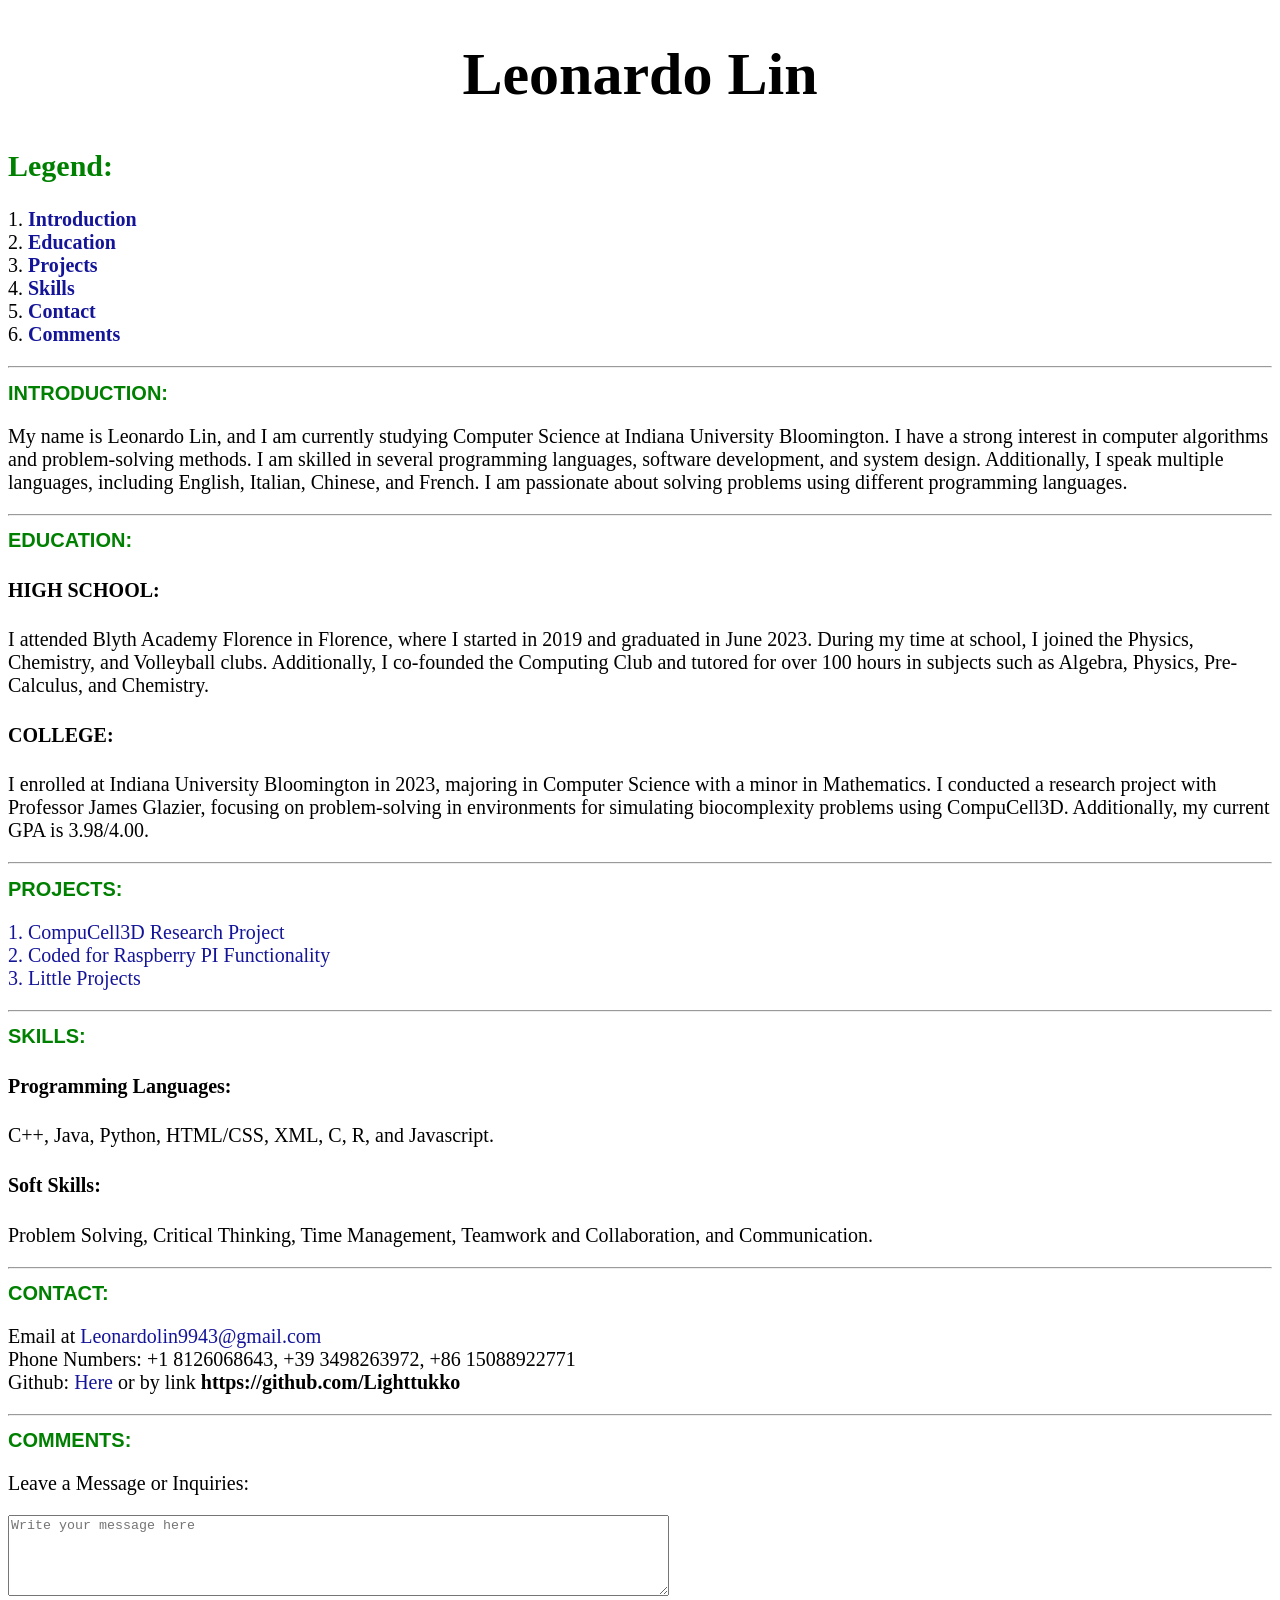
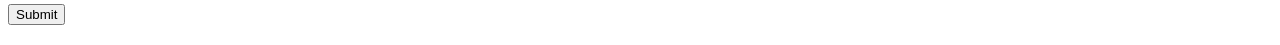
==== index.html @ bfd01613 "personal website" ====
<!DOCTYPE html>
<html lang="en-US">
<head>
    <title>Leonardo Lin</title>
    <link rel="icon" type="image/x-icon" href="user.ico">
    <link rel="stylesheet" href="stylesheet.css">
    <meta charset="utf-8">
    <meta name="viewport" content="width=device-width, initial-scale=1.0">
</head>
<body>
    <h1 class="title">Leonardo Lin</h1>
    <h2 style="color:green;">Legend:</h2>
    <p> 
        1. <b><a href="#introduction">Introduction</a></b><br>
        2. <b><a href="#education">Education</a></b><br>
        3. <b><a href="#projects">Projects</a></b><br>
        4. <b><a href="#skills">Skills</a></b><br>
        5. <b><a href="#contact">Contact</a></b><br>
        6. <b><a href="#comments">Comments</a></b><br>
    </p>

    <hr>

    <h1 id="introduction">INTRODUCTION:</h1>
    <p>
        My name is Leonardo Lin, and I am currently studying Computer Science at Indiana University Bloomington. 
        I have a strong interest in computer algorithms and problem-solving methods. 
        I am skilled in several programming languages, software development, and system design. 
        Additionally, I speak multiple languages, including English, Italian, Chinese, and French. 
        I am passionate about solving problems using different programming languages.
    </p>

    <hr>

    <h1 id ="education">EDUCATION:</h1>
    <h4>HIGH SCHOOL:</h4>
    <p>
        I attended Blyth Academy Florence in Florence, where I started in 2019 and graduated in June 2023. 
        During my time at school, I joined the Physics, Chemistry, and Volleyball clubs. 
        Additionally, I co-founded the Computing Club and tutored for over 100 hours in subjects such as 
        Algebra, Physics, Pre-Calculus, and Chemistry.
    </p>
    <h4>COLLEGE:</h4>
    <p>
        I enrolled at Indiana University Bloomington in 2023, majoring in Computer Science with a minor in Mathematics. 
        I conducted a research project with Professor James Glazier, focusing on 
        problem-solving in environments for simulating biocomplexity problems using CompuCell3D. 
        Additionally, my current GPA is 3.98/4.00.
    </p>

    <hr>

    <h1 id ="projects">PROJECTS:</h1>
    <p>
        <a href="https://github.com/Lighttukko/cc3d-twedit5">1. CompuCell3D Research Project</a><br>
        <a href="https://github.com/Lighttukko/Raspbery-Pi-project">2. Coded for Raspberry PI Functionality</a><br>
        <a href="https://github.com/Lighttukko/personal-projects">3. Little Projects</a><br>
    </p>

    <hr>

    <h1 id="skills">SKILLS:</h1>
    <h4>Programming Languages:</h4>
    <p>
        C++, Java, Python, HTML/CSS, XML, C, R, and Javascript.
    </p>
    <h4>Soft Skills:</h4>
    <p>
        Problem Solving, Critical Thinking, Time Management, Teamwork and Collaboration, and Communication.
    </p>

    <hr>

    <h1 id="contact">CONTACT:</h1>
    <p>
        Email at <a href="mailto:Leonardolin9943@gmail.com">Leonardolin9943@gmail.com</a><br>
        Phone Numbers: +1 8126068643, +39 3498263972, +86 15088922771<br>
        Github: <a href="https://github.com/Lighttukko">Here</a> or by link <b>https://github.com/Lighttukko</b><br>
    </p>

    <hr>
    
    <h1 id="comments">COMMENTS:</h1>
    <p>
    Leave a Message or Inquiries:

    <form id="messageForm">
    <textarea id="message" placeholder="Write your message here" rows="5" cols="80"></textarea>
    <br>
    <button type="button" onclick="sub_mess()">Submit</button>
    </form>
        <script>
            function sub_mess() {
                // storing the message to local var.
                let userMessage = document.getElementById("message").value;

                //connect
                fetch("http://127.0.0.1:5000/submit", {  // backend website/location
                    method: "POST",
                    headers: { "Content-Type" : "application/json"},
                    body: JSON.stringify({ message : userMessage })
                })
                .then(response => response.json())
                .then(data => {
                    alert(data.message);  // Show the message from the serveer.
                })
                .catch(error => {
                    console.error("Error:", error);
                    alert("Failed to send message.");
                });
            }
        </script>
    </p>

</body>
</html>
---- stylesheet.css ----
h1.title{
font-family:"Brush Script MT";
text-align:center;
font-size:60px;
color:black;
}

h1{
font-family:Arial;
color:green;
font-size:20px;
}

body{
font=family:"Times New Roman";
font-size:20px;
}

a:link{
color: rgb(20, 20, 153);
background-color: transparent;
text-decoration: none;
}

a:visited{
color: rgb(60, 60, 255);
background-color: transparent;
text-decoration: none;
}

a:hover{
color: red;
background-color: transparent;
text-decoration: underline;
}

a:active{
color: yellow;
background-color: transparent;
text-decoration: underline;
}
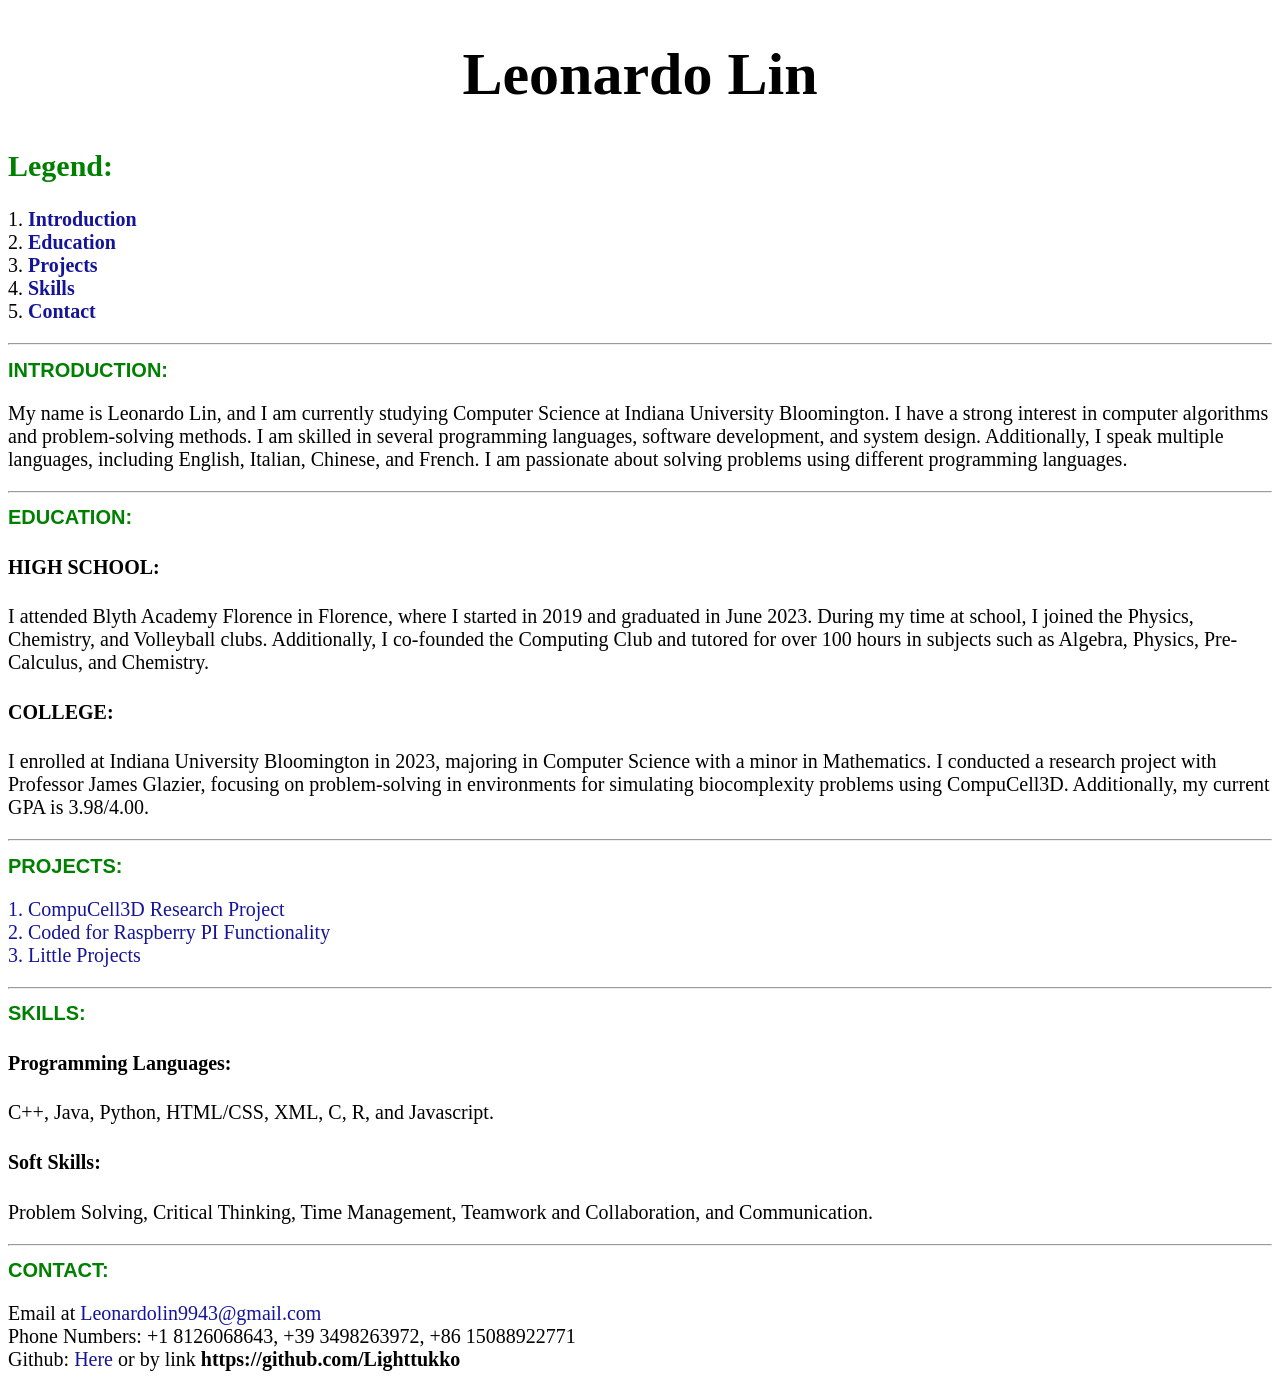
==== commit 99eee3d3: "update" ====
--- a/index.html
+++ b/index.html
@@ -16,7 +16,7 @@
         3. <b><a href="#projects">Projects</a></b><br>
         4. <b><a href="#skills">Skills</a></b><br>
         5. <b><a href="#contact">Contact</a></b><br>
-        6. <b><a href="#comments">Comments</a></b><br>
+        <!--6. <b><a href="#comments">Comments</a></b><br>-->
     </p>
 
     <hr>
@@ -77,7 +77,7 @@
         Phone Numbers: +1 8126068643, +39 3498263972, +86 15088922771<br>
         Github: <a href="https://github.com/Lighttukko">Here</a> or by link <b>https://github.com/Lighttukko</b><br>
     </p>
-
+<!--
     <hr>
     
     <h1 id="comments">COMMENTS:</h1>
@@ -95,7 +95,7 @@
                 let userMessage = document.getElementById("message").value;
 
                 //connect
-                fetch("http://127.0.0.1:5000/submit", {  // backend website/location
+                fetch("https://website-private-backend.onrender.com/submit", {  // backend website/location
                     method: "POST",
                     headers: { "Content-Type" : "application/json"},
                     body: JSON.stringify({ message : userMessage })
@@ -111,6 +111,7 @@
             }
         </script>
     </p>
+-->
 
 </body>
 </html>
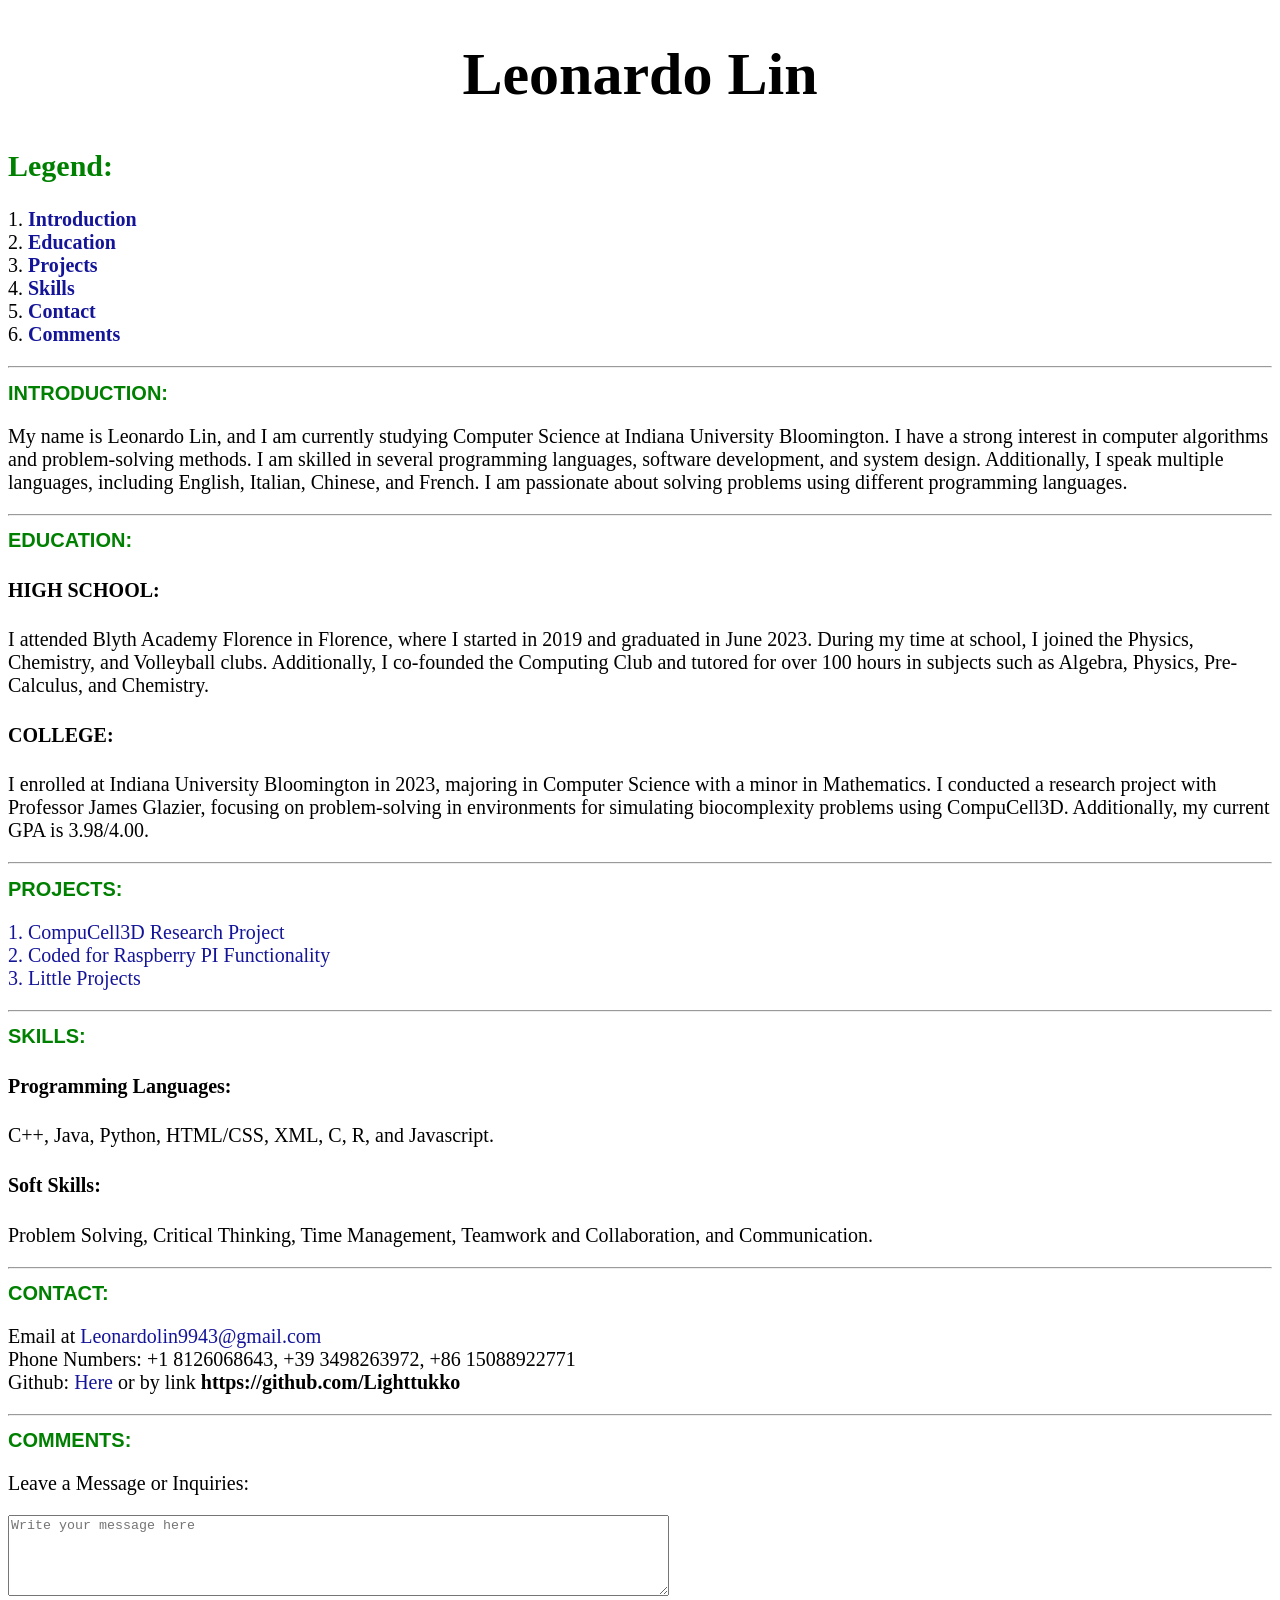
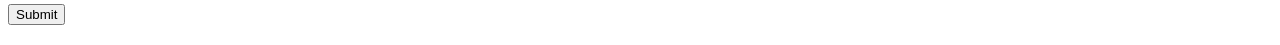
==== commit d6470973: "update" ====
--- a/index.html
+++ b/index.html
@@ -16,7 +16,7 @@
         3. <b><a href="#projects">Projects</a></b><br>
         4. <b><a href="#skills">Skills</a></b><br>
         5. <b><a href="#contact">Contact</a></b><br>
-        <!--6. <b><a href="#comments">Comments</a></b><br>-->
+        6. <b><a href="#comments">Comments</a></b><br>
     </p>
 
     <hr>
@@ -77,7 +77,7 @@
         Phone Numbers: +1 8126068643, +39 3498263972, +86 15088922771<br>
         Github: <a href="https://github.com/Lighttukko">Here</a> or by link <b>https://github.com/Lighttukko</b><br>
     </p>
-<!--
+
     <hr>
     
     <h1 id="comments">COMMENTS:</h1>
@@ -111,7 +111,7 @@
             }
         </script>
     </p>
--->
+
 
 </body>
 </html>
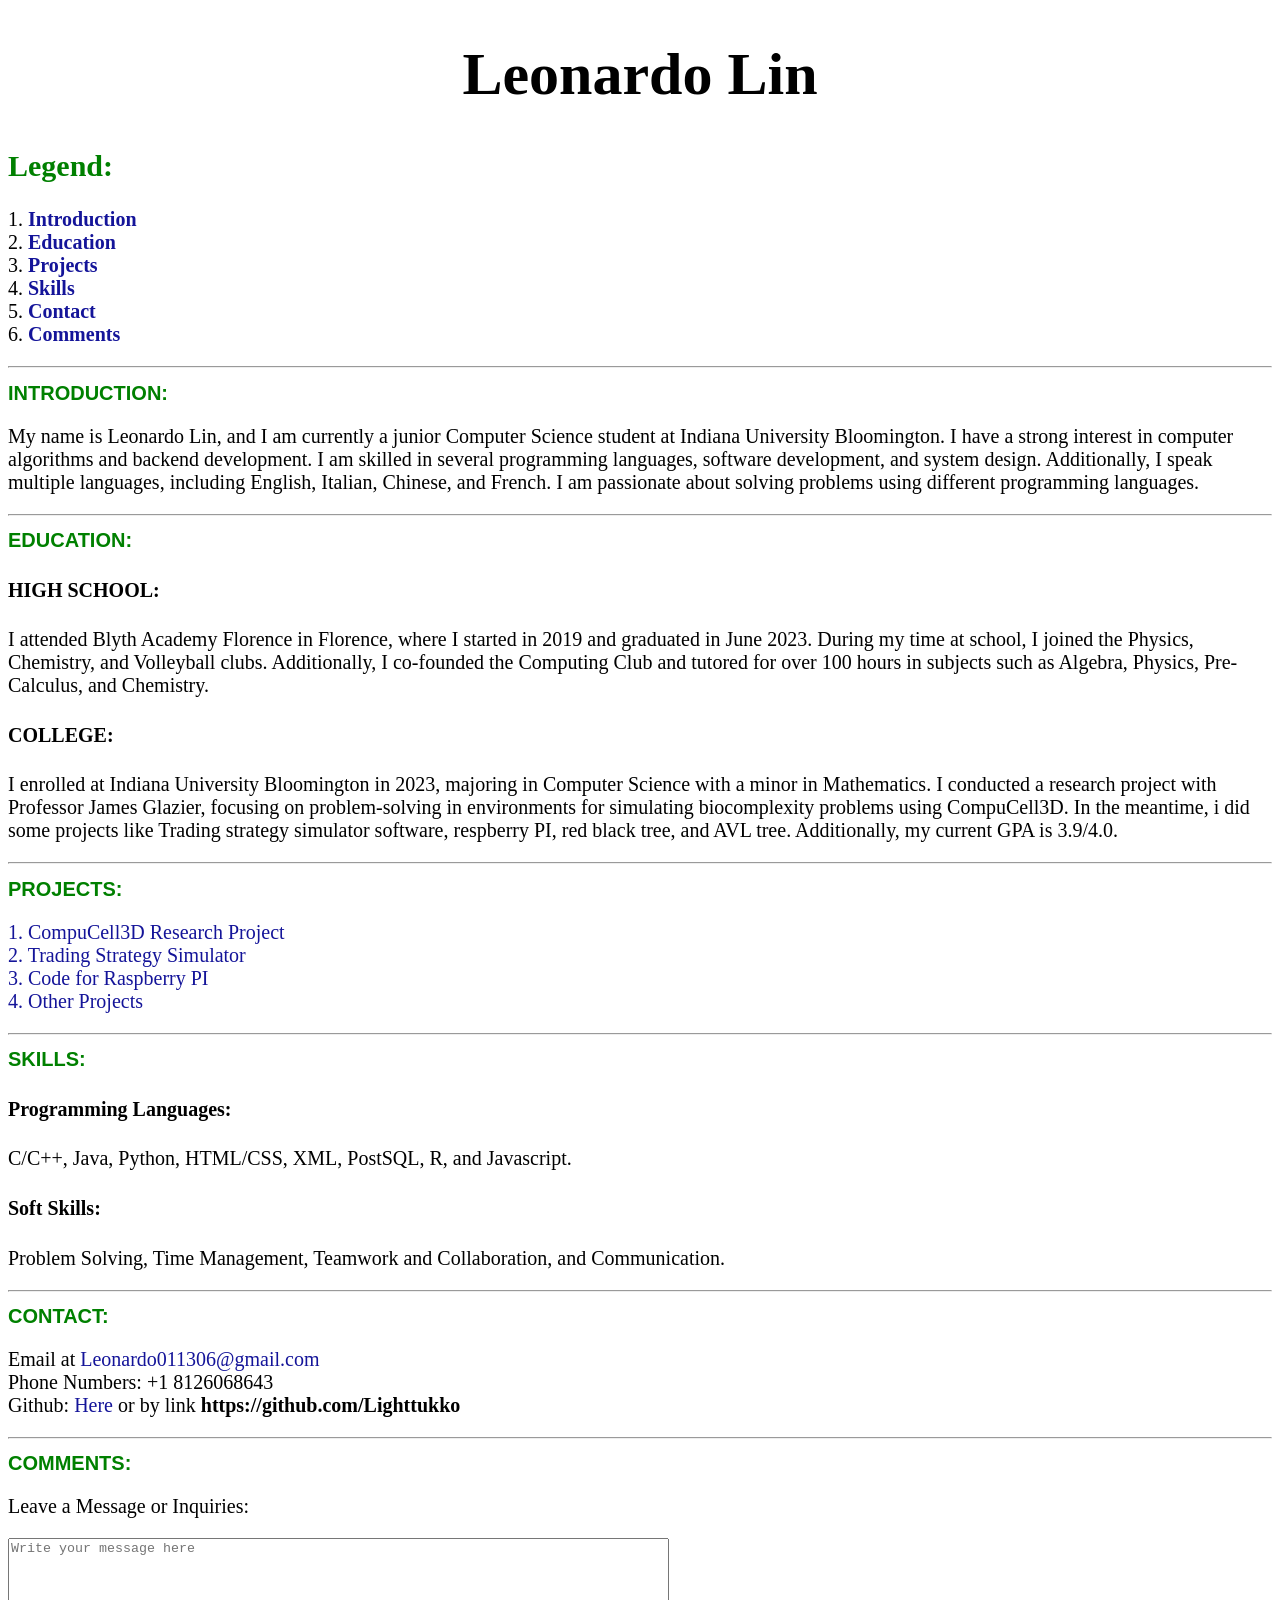
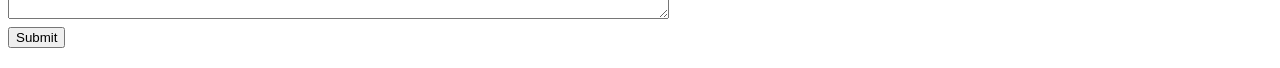
==== commit 44180e09: "profile update" ====
--- a/index.html
+++ b/index.html
@@ -23,8 +23,8 @@
 
     <h1 id="introduction">INTRODUCTION:</h1>
     <p>
-        My name is Leonardo Lin, and I am currently studying Computer Science at Indiana University Bloomington. 
-        I have a strong interest in computer algorithms and problem-solving methods. 
+        My name is Leonardo Lin, and I am currently a junior Computer Science student at Indiana University Bloomington. 
+        I have a strong interest in computer algorithms and backend development. 
         I am skilled in several programming languages, software development, and system design. 
         Additionally, I speak multiple languages, including English, Italian, Chinese, and French. 
         I am passionate about solving problems using different programming languages.
@@ -45,7 +45,8 @@
         I enrolled at Indiana University Bloomington in 2023, majoring in Computer Science with a minor in Mathematics. 
         I conducted a research project with Professor James Glazier, focusing on 
         problem-solving in environments for simulating biocomplexity problems using CompuCell3D. 
-        Additionally, my current GPA is 3.98/4.00.
+        In the meantime, i did some projects like Trading strategy simulator software, respberry PI, red black tree, and AVL tree.
+        Additionally, my current GPA is 3.9/4.0.
     </p>
 
     <hr>
@@ -53,8 +54,9 @@
     <h1 id ="projects">PROJECTS:</h1>
     <p>
         <a href="https://github.com/Lighttukko/cc3d-twedit5">1. CompuCell3D Research Project</a><br>
-        <a href="https://github.com/Lighttukko/Raspbery-Pi-project">2. Coded for Raspberry PI Functionality</a><br>
-        <a href="https://github.com/Lighttukko/personal-projects">3. Little Projects</a><br>
+        <a href="https://github.com/Lighttukko/Personal-Projects/tree/main/Trading%20strategy%20simulator">2. Trading Strategy Simulator</a><br>
+        <a href="https://github.com/Lighttukko/Personal-Projects//tree/main/Raspberry-PI">3. Code for Raspberry PI</a><br>
+        <a href="https://github.com/Lighttukko/personal-projects">4. Other Projects</a><br>
     </p>
 
     <hr>
@@ -62,19 +64,19 @@
     <h1 id="skills">SKILLS:</h1>
     <h4>Programming Languages:</h4>
     <p>
-        C++, Java, Python, HTML/CSS, XML, C, R, and Javascript.
+        C/C++, Java, Python, HTML/CSS, XML, PostSQL, R, and Javascript.
     </p>
     <h4>Soft Skills:</h4>
     <p>
-        Problem Solving, Critical Thinking, Time Management, Teamwork and Collaboration, and Communication.
+        Problem Solving, Time Management, Teamwork and Collaboration, and Communication.
     </p>
 
     <hr>
 
     <h1 id="contact">CONTACT:</h1>
     <p>
-        Email at <a href="mailto:Leonardolin9943@gmail.com">Leonardolin9943@gmail.com</a><br>
-        Phone Numbers: +1 8126068643, +39 3498263972, +86 15088922771<br>
+        Email at <a href="mailto:Leonardo011306@gmail.com">Leonardo011306@gmail.com</a><br>
+        Phone Numbers: +1 8126068643<br>
         Github: <a href="https://github.com/Lighttukko">Here</a> or by link <b>https://github.com/Lighttukko</b><br>
     </p>
 
@@ -112,6 +114,5 @@
         </script>
     </p>
 
-
 </body>
 </html>
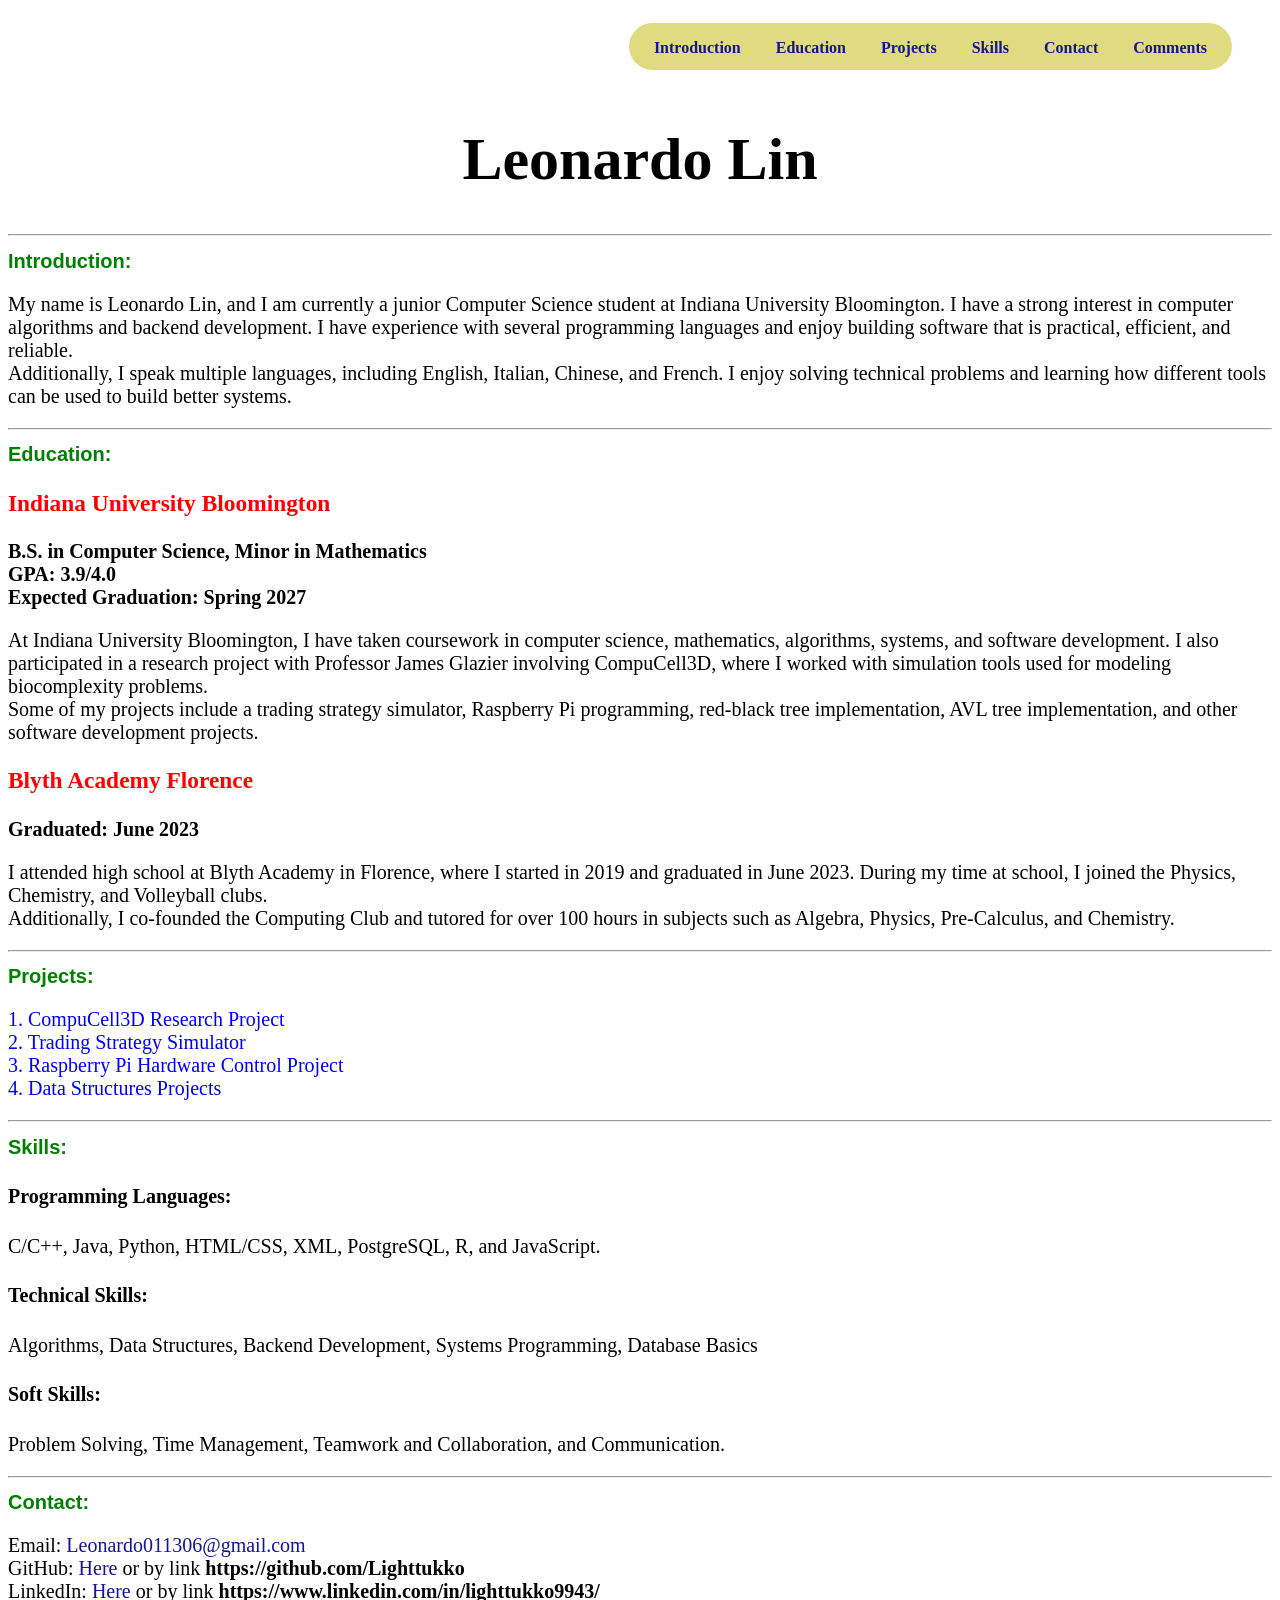
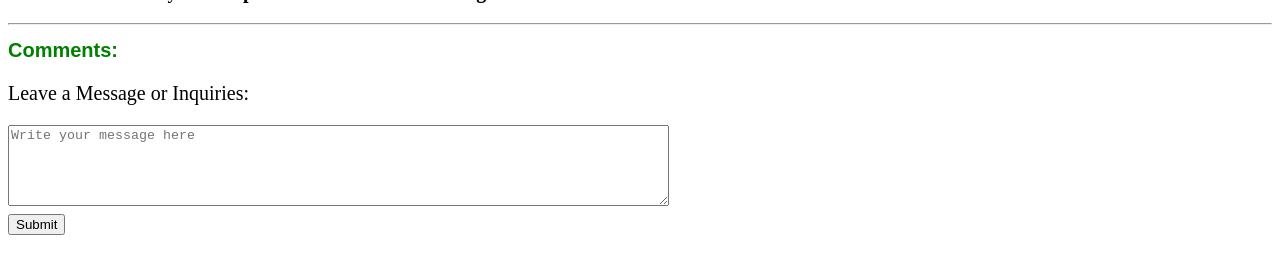
==== commit 2c289c74: "front end update" ====
--- a/index.html
+++ b/index.html
@@ -8,63 +8,81 @@
     <meta name="viewport" content="width=device-width, initial-scale=1.0">
 </head>
 <body>
+<nav>
+  <ul>
+    <li><a href="#introduction">Introduction</a></li>
+    <li><a href="#education">Education</a></li>
+    <li><a href="#projects">Projects</a></li>
+    <li><a href="#skills">Skills</a></li>
+    <li><a href="#contact">Contact</a></li>
+    <li><a href="#comments">Comments</a></li>
+  </ul>
+</nav>
     <h1 class="title">Leonardo Lin</h1>
-    <h2 style="color:green;">Legend:</h2>
-    <p> 
+    <!-- <h2 style="color:green;">Legend:</h2> -->
+    <!-- <p> 
+        
         1. <b><a href="#introduction">Introduction</a></b><br>
         2. <b><a href="#education">Education</a></b><br>
         3. <b><a href="#projects">Projects</a></b><br>
         4. <b><a href="#skills">Skills</a></b><br>
         5. <b><a href="#contact">Contact</a></b><br>
         6. <b><a href="#comments">Comments</a></b><br>
+    </p> -->
+
+    <hr>
+
+    <h1 id="introduction">Introduction:</h1>
+    <p>
+        My name is Leonardo Lin, and I am currently a junior Computer Science student at Indiana University Bloomington. 
+        I have a strong interest in computer algorithms and backend development. 
+        I have experience with several programming languages and enjoy building software that is practical, efficient, and reliable.<br>
+        Additionally, I speak multiple languages, including English, Italian, Chinese, and French. 
+        I enjoy solving technical problems and learning how different tools can be used to build better systems.
     </p>
 
     <hr>
 
-    <h1 id="introduction">INTRODUCTION:</h1>
+    <h1 id ="education">Education:</h1>
+    <h3 style="color:red;"></h3style>Indiana University Bloomington</h3>
+    <b>
+        B.S. in Computer Science, Minor in Mathematics<br>
+        GPA: 3.9/4.0<br>
+        Expected Graduation: Spring 2027<br>
+    </b>
     <p>
-        My name is Leonardo Lin, and I am currently a junior Computer Science student at Indiana University Bloomington. 
-        I have a strong interest in computer algorithms and backend development. 
-        I am skilled in several programming languages, software development, and system design. 
-        Additionally, I speak multiple languages, including English, Italian, Chinese, and French. 
-        I am passionate about solving problems using different programming languages.
+        At Indiana University Bloomington, I have taken coursework in computer science, mathematics, algorithms, systems, and software development. I also participated in a research project with Professor James Glazier involving CompuCell3D, where I worked with simulation tools used for modeling biocomplexity problems.
+        <br>
+        Some of my projects include a trading strategy simulator, Raspberry Pi programming, red-black tree implementation, AVL tree implementation, and other software development projects.
+    </p>
+    <h3 style="color:red;"> Blyth Academy Florence</h3>
+    <b>Graduated: June 2023</b>
+    <p>
+        I attended high school at Blyth Academy in Florence, where I started in 2019 and graduated in June 2023. 
+        During my time at school, I joined the Physics, Chemistry, and Volleyball clubs. <br>
+        Additionally, I co-founded the Computing Club and tutored for over 100 hours in subjects such as 
+        Algebra, Physics, Pre-Calculus, and Chemistry.
+    </p>
+    <hr>
+
+    <h1 id ="projects">Projects:</h1>
+    <p class="project-links">
+        <a href="https://github.com/Lighttukko/cc3d-twedit5">1. CompuCell3D Research Project</a><br>
+        <a href="https://github.com/Lighttukko/Personal-Projects/tree/main/Trading%20strategy%20simulator">2. Trading Strategy Simulator</a><br>
+        <a href="https://github.com/Lighttukko/Personal-Projects//tree/main/Raspberry-PI">3. Raspberry Pi Hardware Control Project</a><br>
+        <a href="https://github.com/Lighttukko/personal-projects">4. Data Structures Projects</a><br>
     </p>
 
     <hr>
 
-    <h1 id ="education">EDUCATION:</h1>
-    <h4>HIGH SCHOOL:</h4>
-    <p>
-        I attended Blyth Academy Florence in Florence, where I started in 2019 and graduated in June 2023. 
-        During my time at school, I joined the Physics, Chemistry, and Volleyball clubs. 
-        Additionally, I co-founded the Computing Club and tutored for over 100 hours in subjects such as 
-        Algebra, Physics, Pre-Calculus, and Chemistry.
-    </p>
-    <h4>COLLEGE:</h4>
-    <p>
-        I enrolled at Indiana University Bloomington in 2023, majoring in Computer Science with a minor in Mathematics. 
-        I conducted a research project with Professor James Glazier, focusing on 
-        problem-solving in environments for simulating biocomplexity problems using CompuCell3D. 
-        In the meantime, i did some projects like Trading strategy simulator software, respberry PI, red black tree, and AVL tree.
-        Additionally, my current GPA is 3.9/4.0.
-    </p>
-
-    <hr>
-
-    <h1 id ="projects">PROJECTS:</h1>
-    <p>
-        <a href="https://github.com/Lighttukko/cc3d-twedit5">1. CompuCell3D Research Project</a><br>
-        <a href="https://github.com/Lighttukko/Personal-Projects/tree/main/Trading%20strategy%20simulator">2. Trading Strategy Simulator</a><br>
-        <a href="https://github.com/Lighttukko/Personal-Projects//tree/main/Raspberry-PI">3. Code for Raspberry PI</a><br>
-        <a href="https://github.com/Lighttukko/personal-projects">4. Other Projects</a><br>
-    </p>
-
-    <hr>
-
-    <h1 id="skills">SKILLS:</h1>
+    <h1 id="skills">Skills:</h1>
     <h4>Programming Languages:</h4>
     <p>
-        C/C++, Java, Python, HTML/CSS, XML, PostSQL, R, and Javascript.
+        C/C++, Java, Python, HTML/CSS, XML, PostgreSQL, R, and JavaScript.
+    </p>
+     <h4>Technical Skills:</h4>
+    <p>
+       Algorithms, Data Structures, Backend Development, Systems Programming, Database Basics
     </p>
     <h4>Soft Skills:</h4>
     <p>
@@ -73,16 +91,16 @@
 
     <hr>
 
-    <h1 id="contact">CONTACT:</h1>
+    <h1 id="contact">Contact:</h1>
     <p>
-        Email at <a href="mailto:Leonardo011306@gmail.com">Leonardo011306@gmail.com</a><br>
-        Phone Numbers: +1 8126068643<br>
-        Github: <a href="https://github.com/Lighttukko">Here</a> or by link <b>https://github.com/Lighttukko</b><br>
+        Email: <a href="mailto:Leonardo011306@gmail.com">Leonardo011306@gmail.com</a><br>
+        GitHub: <a href="https://github.com/Lighttukko">Here</a> or by link <b>https://github.com/Lighttukko</b><br>
+        LinkedIn: <a href="https://www.linkedin.com/in/lighttukko9943/">Here</a> or by link <b>https://www.linkedin.com/in/lighttukko9943/</b><br>
     </p>
 
     <hr>
     
-    <h1 id="comments">COMMENTS:</h1>
+    <h1 id="comments">Comments:</h1>
     <p>
     Leave a Message or Inquiries:
 
--- a/stylesheet.css
+++ b/stylesheet.css
@@ -12,7 +12,7 @@
 }
 
 body{
-font=family:"Times New Roman";
+font-family:"Times New Roman";
 font-size:20px;
 }
 
@@ -23,9 +23,17 @@
 }
 
 a:visited{
-color: rgb(60, 60, 255);
+color: rgb(5, 5, 16);
 background-color: transparent;
 text-decoration: none;
+}
+.project-links a:link,
+.project-links a:visited {
+    color: blue;
+}
+
+.project-links a:hover {
+    color: red;
 }
 
 a:hover{
@@ -38,4 +46,43 @@
 color: yellow;
 background-color: transparent;
 text-decoration: underline;
+}
+
+nav {
+    padding: 15px 40px;
+    position: sticky;
+    top: 0;
+    z-index: 1000;
+}
+
+ nav ul {
+    list-style: none;
+    display: flex;
+    justify-content: flex-end;
+    align-items: center;
+    gap: 35px;
+
+    margin: 0;
+    padding: 12px 25px;
+
+    background-color: rgba(201, 192, 32, 0.565);
+    border-radius: 999px;
+    width: fit-content;
+
+    margin-left: auto;
+}
+
+nav li {
+    display: inline-block;
+}
+
+nav a {
+    text-decoration: none;
+    color: white;
+    font-size: 16px;
+    font-weight: bold;
+}
+
+nav a:hover {
+    color: #082937;
 }
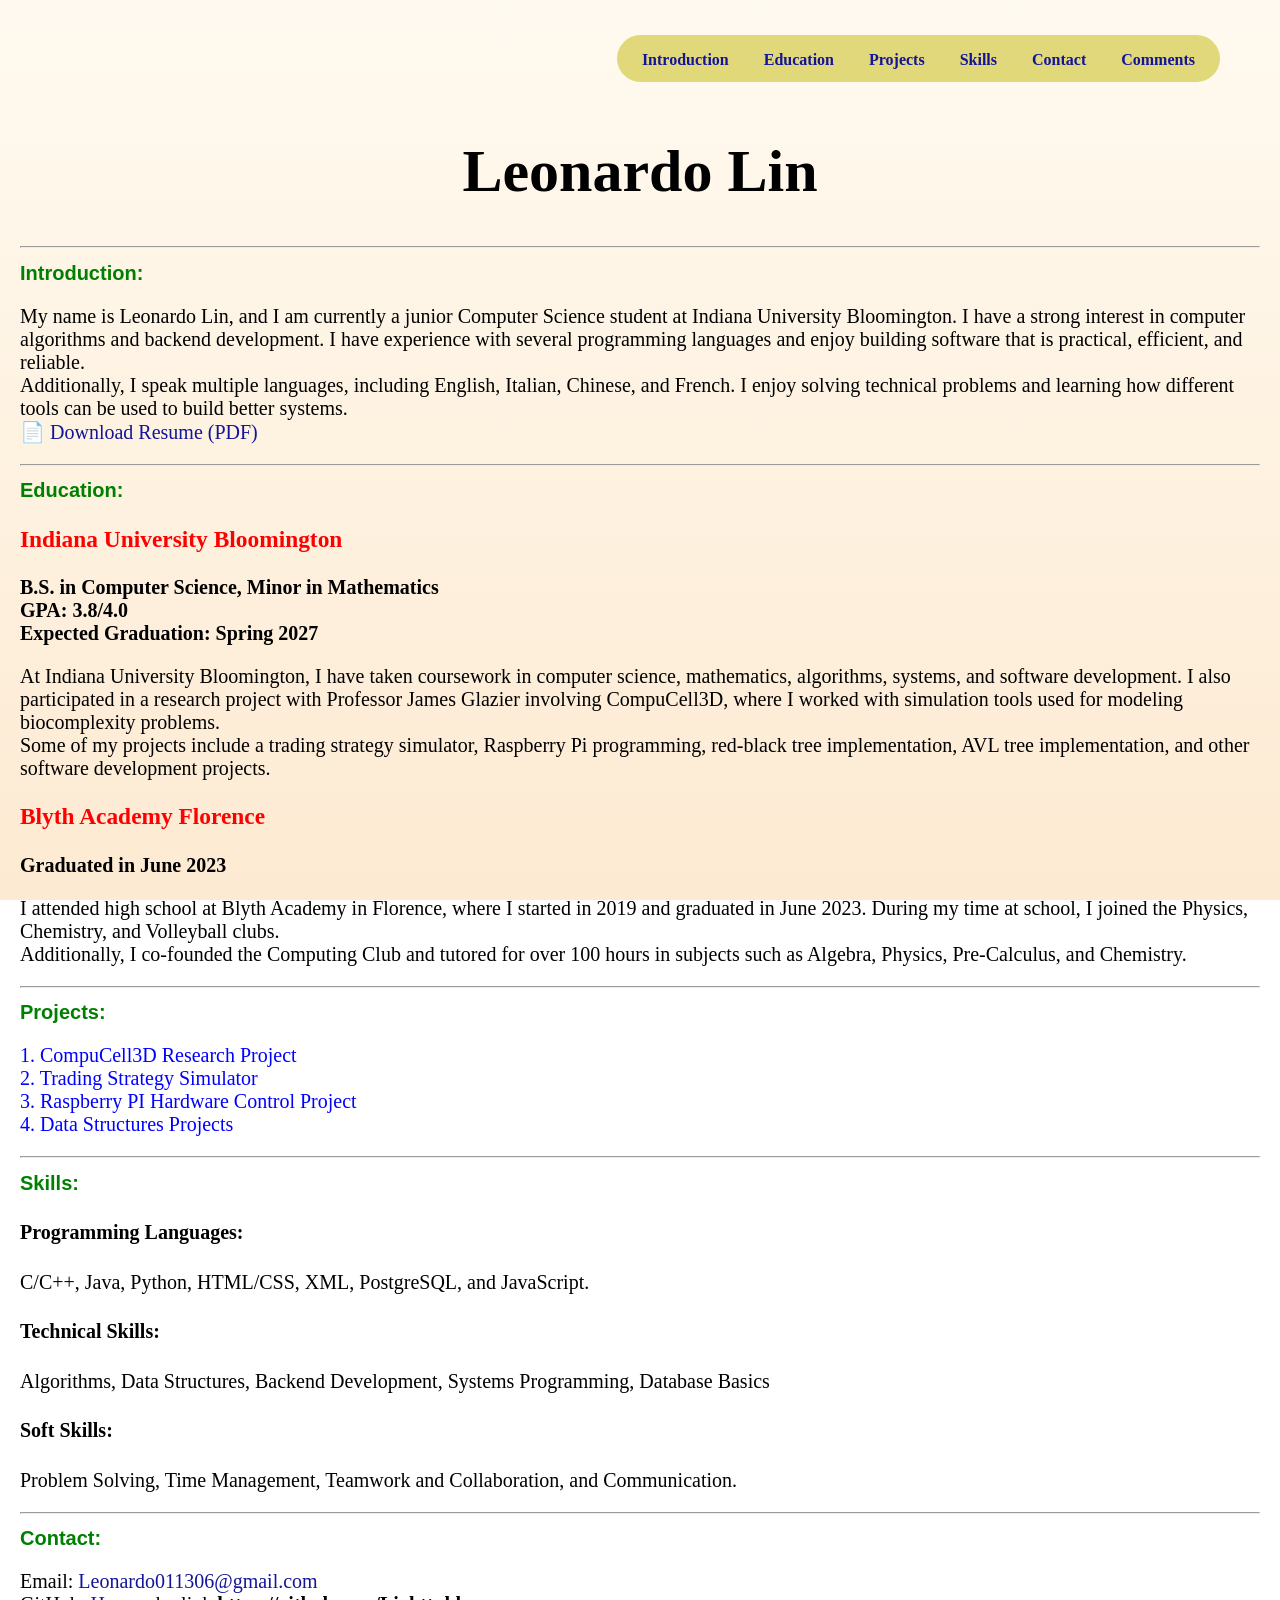
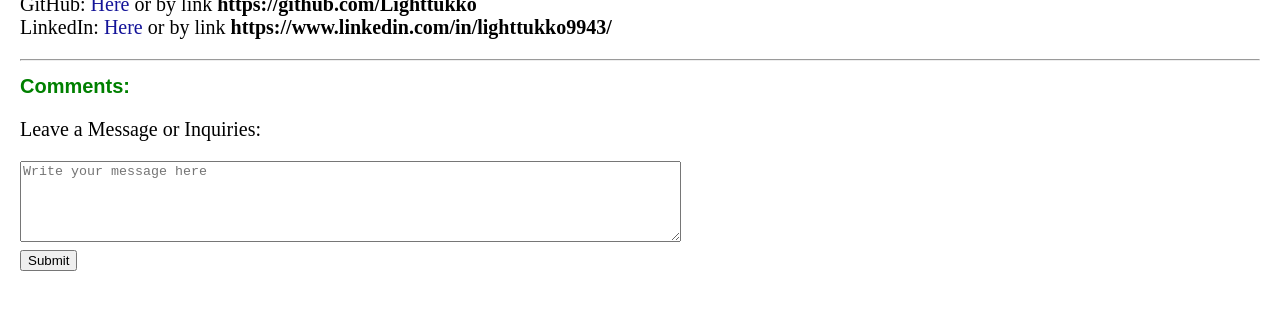
==== commit 78b19f01: "fix and resume adding" ====
--- a/index.html
+++ b/index.html
@@ -38,16 +38,17 @@
         I have a strong interest in computer algorithms and backend development. 
         I have experience with several programming languages and enjoy building software that is practical, efficient, and reliable.<br>
         Additionally, I speak multiple languages, including English, Italian, Chinese, and French. 
-        I enjoy solving technical problems and learning how different tools can be used to build better systems.
+        I enjoy solving technical problems and learning how different tools can be used to build better systems.<br>
+        <a href="Resume_Leonardo.pdf" download class="resume-btn">📄 Download Resume (PDF)</a>
     </p>
 
     <hr>
 
     <h1 id ="education">Education:</h1>
-    <h3 style="color:red;"></h3style>Indiana University Bloomington</h3>
+    <h3 style="color:red;">Indiana University Bloomington</h3>
     <b>
         B.S. in Computer Science, Minor in Mathematics<br>
-        GPA: 3.9/4.0<br>
+        GPA: 3.8/4.0<br>
         Expected Graduation: Spring 2027<br>
     </b>
     <p>
@@ -56,7 +57,7 @@
         Some of my projects include a trading strategy simulator, Raspberry Pi programming, red-black tree implementation, AVL tree implementation, and other software development projects.
     </p>
     <h3 style="color:red;"> Blyth Academy Florence</h3>
-    <b>Graduated: June 2023</b>
+    <b>Graduated in June 2023</b>
     <p>
         I attended high school at Blyth Academy in Florence, where I started in 2019 and graduated in June 2023. 
         During my time at school, I joined the Physics, Chemistry, and Volleyball clubs. <br>
@@ -69,7 +70,7 @@
     <p class="project-links">
         <a href="https://github.com/Lighttukko/cc3d-twedit5">1. CompuCell3D Research Project</a><br>
         <a href="https://github.com/Lighttukko/Personal-Projects/tree/main/Trading%20strategy%20simulator">2. Trading Strategy Simulator</a><br>
-        <a href="https://github.com/Lighttukko/Personal-Projects//tree/main/Raspberry-PI">3. Raspberry Pi Hardware Control Project</a><br>
+        <a href="https://github.com/Lighttukko/Personal-Projects//tree/main/Raspberry-PI">3. Raspberry PI Hardware Control Project</a><br>
         <a href="https://github.com/Lighttukko/personal-projects">4. Data Structures Projects</a><br>
     </p>
 
@@ -78,7 +79,7 @@
     <h1 id="skills">Skills:</h1>
     <h4>Programming Languages:</h4>
     <p>
-        C/C++, Java, Python, HTML/CSS, XML, PostgreSQL, R, and JavaScript.
+        C/C++, Java, Python, HTML/CSS, XML, PostgreSQL, and JavaScript.
     </p>
      <h4>Technical Skills:</h4>
     <p>
--- a/stylesheet.css
+++ b/stylesheet.css
@@ -14,6 +14,11 @@
 body{
 font-family:"Times New Roman";
 font-size:20px;
+background: linear-gradient(180deg, #fffaf0 0%, #fdead2 100%);
+background-attachment: fixed; /* to keep stationary while scrolling */
+    
+margin: 0;
+padding: 20px;
 }
 
 a:link{
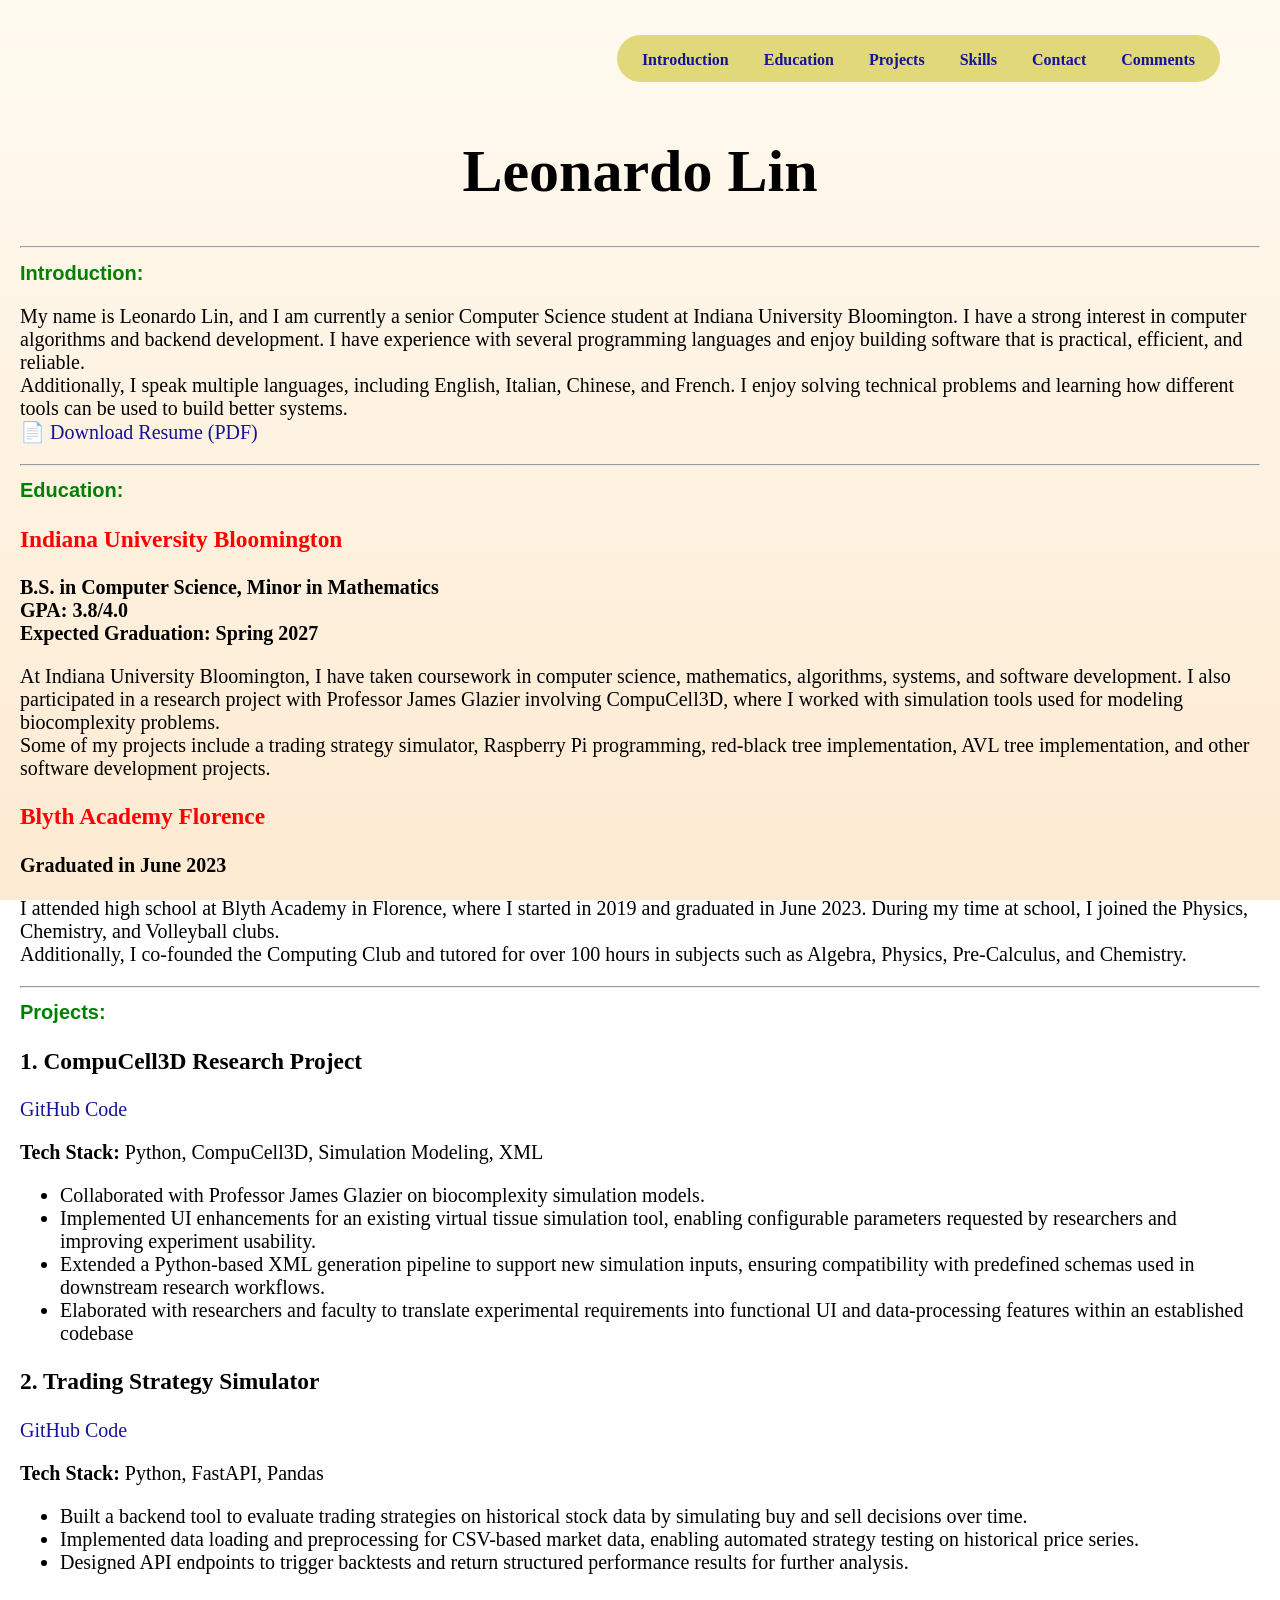
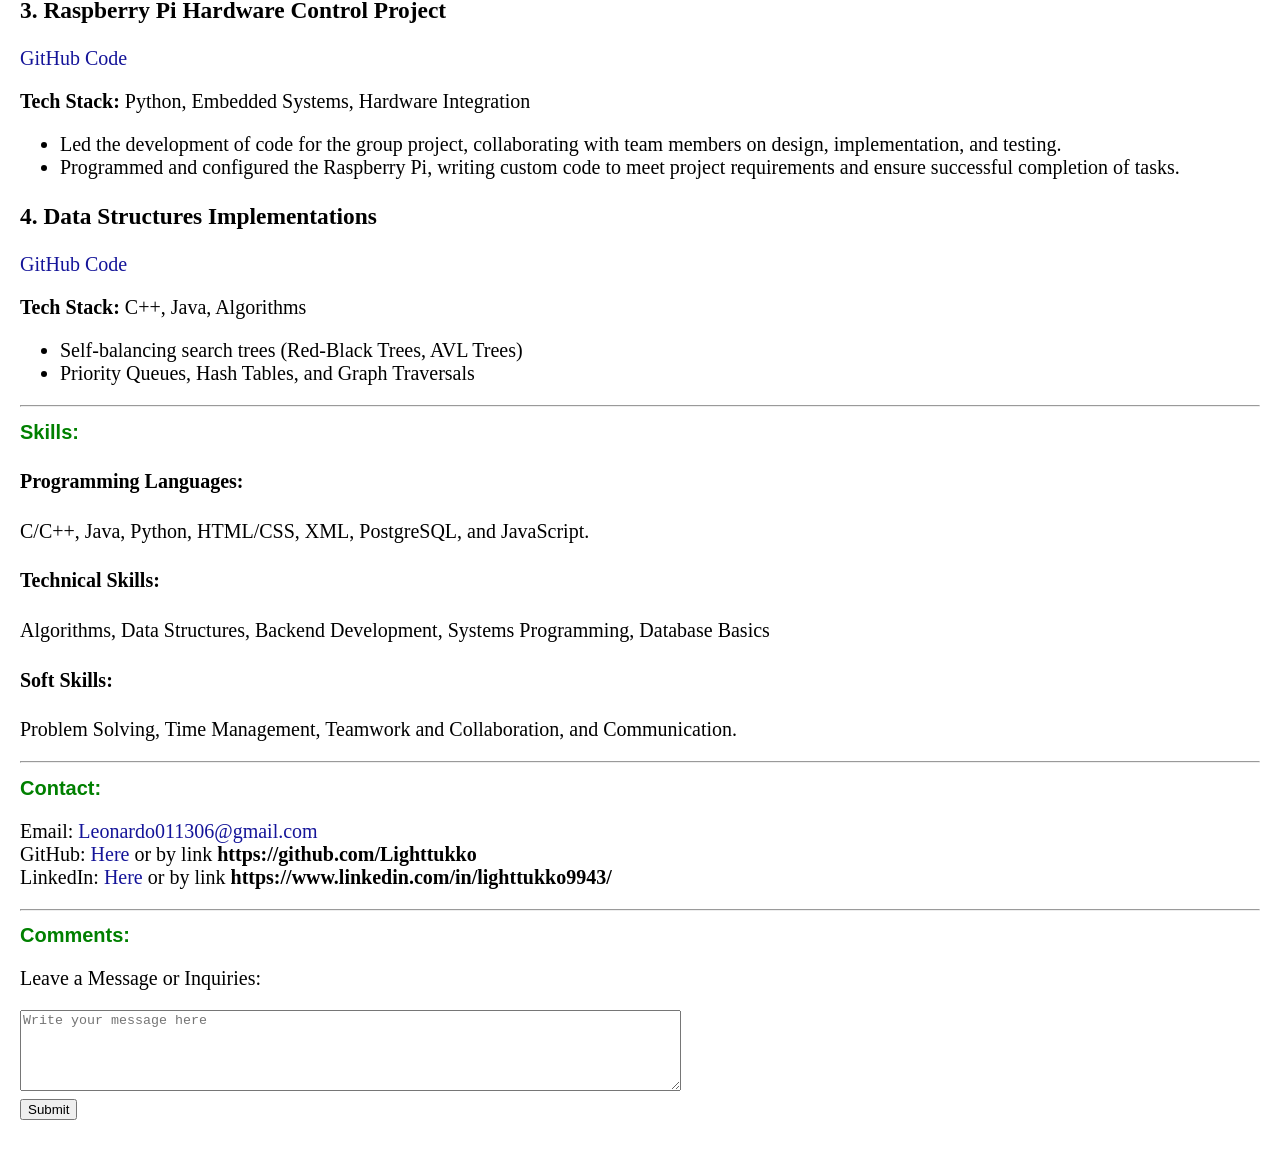
==== commit ba587bd7: "change in portfolio" ====
--- a/index.html
+++ b/index.html
@@ -34,7 +34,7 @@
 
     <h1 id="introduction">Introduction:</h1>
     <p>
-        My name is Leonardo Lin, and I am currently a junior Computer Science student at Indiana University Bloomington. 
+        My name is Leonardo Lin, and I am currently a senior Computer Science student at Indiana University Bloomington. 
         I have a strong interest in computer algorithms and backend development. 
         I have experience with several programming languages and enjoy building software that is practical, efficient, and reliable.<br>
         Additionally, I speak multiple languages, including English, Italian, Chinese, and French. 
@@ -66,14 +66,61 @@
     </p>
     <hr>
 
-    <h1 id ="projects">Projects:</h1>
-    <p class="project-links">
-        <a href="https://github.com/Lighttukko/cc3d-twedit5">1. CompuCell3D Research Project</a><br>
-        <a href="https://github.com/Lighttukko/Personal-Projects/tree/main/Trading%20strategy%20simulator">2. Trading Strategy Simulator</a><br>
-        <a href="https://github.com/Lighttukko/Personal-Projects//tree/main/Raspberry-PI">3. Raspberry PI Hardware Control Project</a><br>
-        <a href="https://github.com/Lighttukko/personal-projects">4. Data Structures Projects</a><br>
-    </p>
+    <h1 id="projects">Projects:</h1>
 
+    <div class="project_list">
+        <div class="project">
+            <div class="project-header">
+                <h3>1. CompuCell3D Research Project</h3>
+                <a href="https://github.com/Lighttukko/cc3d-twedit5" class="github-link">GitHub Code</a>
+            </div>
+            <p class="tech-stack"><strong>Tech Stack:</strong> Python, CompuCell3D, Simulation Modeling, XML</p>
+            <ul>
+                <li>Collaborated with Professor James Glazier on biocomplexity simulation models.</li>
+                <li>Implemented UI enhancements for an existing virtual tissue simulation tool, enabling configurable parameters requested by researchers and improving experiment usability.</li>
+                <li>Extended a Python-based XML generation pipeline to support new simulation inputs, ensuring compatibility with predefined schemas used in downstream research workflows.</li>
+                <li>Elaborated with researchers and faculty to translate experimental requirements into functional UI and data-processing features within an established codebase</li>
+            </ul>
+        </div>
+
+        <div class="project">
+            <div class="project-header">
+                <h3>2. Trading Strategy Simulator</h3>
+                <a href="https://github.com/Lighttukko/Personal-Projects/tree/main/Trading%20strategy%20simulator" class="github-link">GitHub Code</a>
+            </div>
+            <p class="tech-stack"><strong>Tech Stack:</strong> Python, FastAPI, Pandas</p>
+            <ul>
+                <li>Built a backend tool to evaluate trading strategies on historical stock data by simulating buy and sell decisions over time.</li>
+                <li>Implemented data loading and preprocessing for CSV-based market data, enabling automated strategy testing on historical price series.</li>
+                <li>Designed API endpoints to trigger backtests and return structured performance results for further analysis.</li>
+            </ul>
+        </div>
+
+        <div class="project">
+            <div class="project-header">
+                <h3>3. Raspberry Pi Hardware Control Project</h3>
+                <a href="https://github.com/Lighttukko/Personal-Projects/tree/main/Raspberry-PI" class="github-link">GitHub Code</a>
+            </div>
+            <p class="tech-stack"><strong>Tech Stack:</strong> Python, Embedded Systems, Hardware Integration</p>
+            <ul>
+                <li>Led the development of code for the group project, collaborating with team members on design, implementation, and testing.</li>
+                <li>Programmed and configured the Raspberry Pi, writing custom code to meet project requirements and ensure successful completion of tasks.</li>
+            </ul>
+        </div>
+
+        <div class="project">
+            <div class="project-header">
+                <h3>4. Data Structures Implementations</h3>
+                <a href="https://github.com/Lighttukko/personal-projects" class="github-link">GitHub Code</a>
+            </div>
+            <p class="tech-stack"><strong>Tech Stack:</strong> C++, Java, Algorithms</p>
+            <ul>
+                <li>Self-balancing search trees (Red-Black Trees, AVL Trees)</li>
+                <li>Priority Queues, Hash Tables, and Graph Traversals</li>
+            </ul>
+            </div>
+
+    </div>
     <hr>
 
     <h1 id="skills">Skills:</h1>
